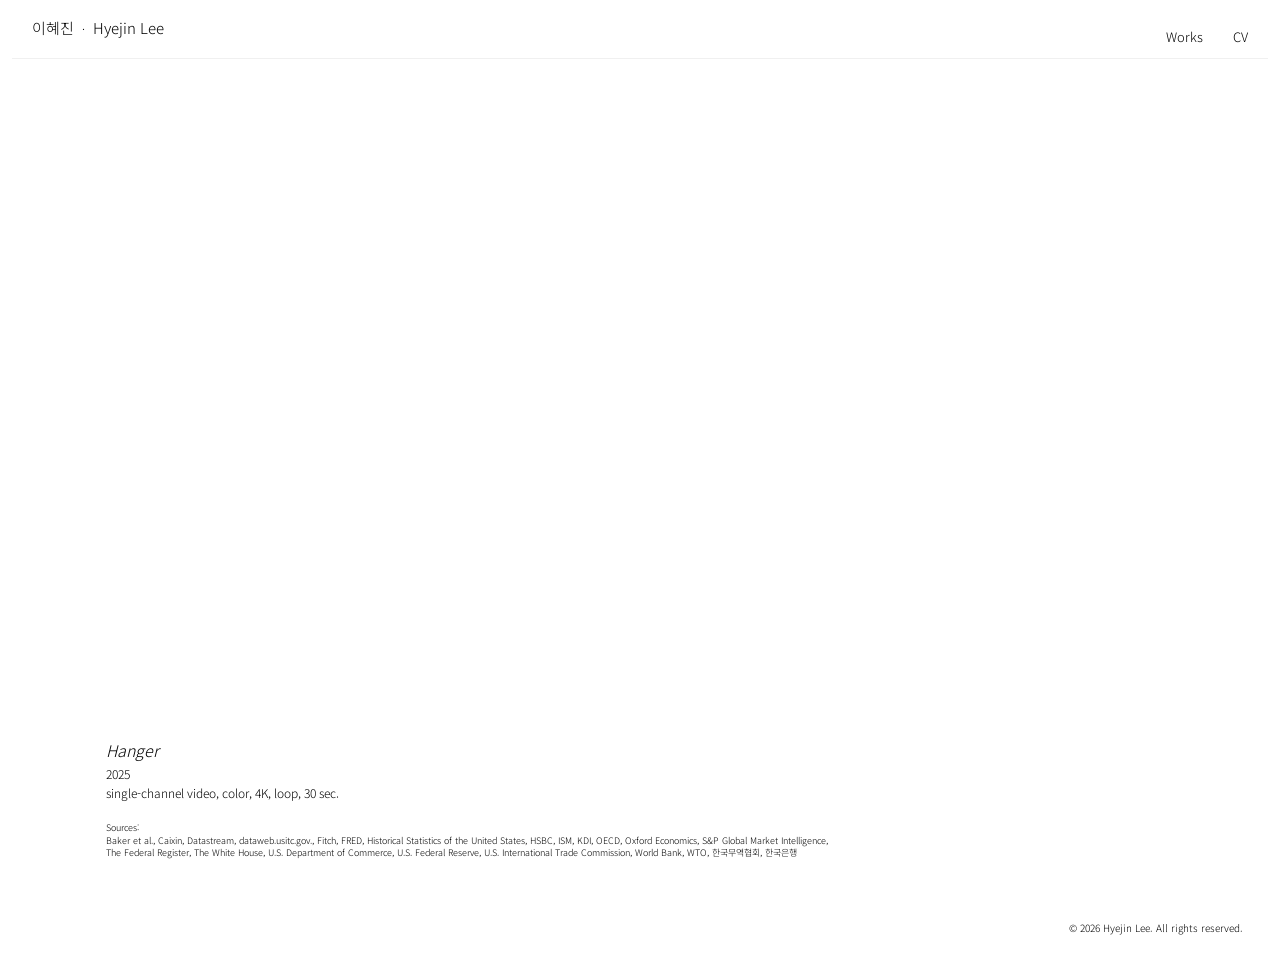
==== index.html @ c280f497 "hyejinlee website 20260824 files" ====
<!DOCTYPE html>
<html lang="ko">
<head>
<title>Hyejin Lee</title>
<meta charset="utf-8">
<meta name="viewport" content="width=device-width, initial-scale=1.0">
<meta name="description" content="서울에서 활동하는 시각예술가 이혜진(Hyejin Lee)의 작품 아카이브입니다.">
<link rel="stylesheet" href="styles.css">
</head>

<body>
<div class="page" id="top">
<div class="sidebar">
<h1><a href="index.html">이혜진&nbsp;&nbsp;<span class="logo-dot">·</span>&nbsp;&nbsp;Hyejin Lee</a></h1>
</div>
<nav>
<ul>
  <li><a href="works.html">Works</a></li>
  <li><a href="cv.html">CV</a></li>
</ul>
</nav>
<hr>
<main class="main">

<!-- Hanger -->
<div id="hanger" class="work-row">
  <div class="toggle-group">
    <div class="media-frame media-frame--hanger">
      <div class="frame-panel">
        <iframe src="https://www.youtube.com/embed/K-X99MMkOIk"
          frameborder="0" allowfullscreen loading="lazy"
          title="Hanger 작품 영상"></iframe>
      </div>
    </div>
  </div>
  <p class="work-caption">
    <span class="work-title">Hanger</span><br>
    2025<br>
    single-channel video, color, 4K, loop, 30 sec.
    <span class="source-note">Sources:<br>
    Baker et al., Caixin, Datastream, dataweb.usitc.gov., Fitch, FRED, Historical Statistics of the United
    States, HSBC, ISM, KDI, OECD, Oxford Economics, S&P Global Market Intelligence,<br> The Federal
    Register, The White House, U.S. Department of Commerce, U.S. Federal Reserve, U.S. International
    Trade Commission, World Bank, WTO, 한국무역협회, 한국은행</span>
  </p>
</div>

</main>

<footer class="site-footer">© <span id="copyright-year">2026</span> Hyejin Lee. All rights reserved.</footer>

</div>

<script>
  document.getElementById('copyright-year').textContent = new Date().getFullYear();
</script>

</body>
</html>
---- styles.css ----
@import url('https://fonts.googleapis.com/css2?family=Noto+Sans+KR:wght@300;500&display=swap');

* {
  box-sizing: border-box;
}

html {
  scroll-behavior: smooth;
}

body {
  margin: 0;
  font-family: 'Noto Sans KR', -apple-system, BlinkMacSystemFont, 'Helvetica Neue', Arial, sans-serif;
  font-weight: 300;
  font-size: 12px;
  line-height: 1.6;
}

.page {
  display: grid;
  grid-template-columns: auto 0px 1fr;
  grid-template-rows: auto 10px 1px 32px auto;
  margin: 0 auto;
  padding: 0 12px;
}

.sidebar {
  grid-column: 1;
  grid-row: 1;
  align-self: start;
}

.page > nav {
  grid-column: 3;
  grid-row: 1;
  align-self: end;
}

.page > hr {
  grid-column: 1 / -1;
  grid-row: 3;
  width: 100%;
  margin: 0;
}

.main {
  grid-column: 1 / -1;
  grid-row: 5;
  min-width: 0;
}

a {
  color: black;
  text-decoration: none;
}

.cv-list a {
  text-decoration: underline;
}

h1 {
  font-weight: 300;
  font-size: 15px;
  line-height: 1.4;
  text-align: left;
  margin-top: 17px;
  margin-bottom: 10px;
  margin-right: 10px;
  margin-left: 20px;
}

h1 .logo-dot {
  font-size: 12px;
}

h2 {
  font-weight: 300;
  font-size: 12px;
  margin-top: 4px;
  margin-bottom: 4px;
}

b, strong {
  font-weight: 300;
}

hr {
  border: none;
  height: 1px;
  background-color: #ccc;
  transform: scaleY(0.3);
  margin: 0 0 30px;
}

nav ul {
  list-style: none;
  display: flex;
  justify-content: flex-end;
  gap: 30px;
  margin: 0;
  padding: 0;
  margin-right: 20px;
  font-size: 13px;
}

/* ==========================================================
   작품 페이지 (hyejin-lee.html) 전용 스타일
   이전에는 각 태그에 style="..."로 직접 넣었던 값들을
   여기 클래스로 옮겨서, 값 하나만 바꿔도
   같은 클래스를 쓰는 모든 요소에 한 번에 적용되게 했습니다.
   ========================================================== */

/* 작품 하나의 이미지/영상 폭 (화면을 거의 채우는 크기, 원본 비율 유지)
   caption도 같은 값을 써서 이미지 시작/끝 위치와 텍스트 시작/끝 위치를 맞춘다 */
:root {
  --work-width: min(90vw, 1280px);
  /* Dot, Rides, Pinballs' sources: 데스크탑 기준 가로 길이(예전엔 세로 900px 기준으로 역산한 값).
     실제 높이는 aspect-ratio로 계산되며, 화면이 좁아지면 min(값, 90vw)로 폭도 같이 줄어든다.
     비율은 각각 2371:3246, 3408:3596, 2480:3307 (가로:세로).
     캡션도 같은 값을 써서 이미지 폭과 정확히 맞춘다 */
  --dot-width: 500px;
  --rides-width: 750px;
  --pinballs-sources-width: 630px;
}

/* 작품 한 세트(영상/이미지 + 캡션)를 세로로 배치하는 기본 행
   (미디어/이미지가 위, 캡션이 그 아래, 둘 다 가운데 정렬) */
.work-row {
  display: block;
}

/* 첫화면(index.html) Hanger 영상 위 여백을 조금 더 준다 */
#top #hanger {
  margin-top: 20px;
}

/* works.html 맨 위 작품(Dot)과 hr 사이 간격을 다른 페이지 첫 작품보다 조금 더 넓힌다 */
#dot {
  margin-top: 25px;
}

/* 위쪽 작품과 간격을 둬야 할 때 붙이는 보조 클래스 */
.work-row--spaced {
  margin-top: 230px;
}

/* 이미지만 들어가는 단순 블록 (Pinballs' sources, Rides 등) */
.work-block--image {
  margin-top: 230px;
}

/* 화살표 버튼 + 미디어를 감싸는 그룹
   내용물(화살표+프레임) 크기만큼만 폭을 갖게 해서 margin:auto로 가운데 정렬한다.
   화살표가 프레임 좌우에 같은 폭(20px + gap 8px)으로 붙어 있어서,
   이 그룹을 가운데 정렬하면 안의 프레임도 자동으로 가운데에 온다. */
.toggle-group {
  display: flex;
  align-items: center;
  gap: 8px;
  width: max-content;
  max-width: 100%;
  margin: 0 auto;
}

/* 좌/우 화살표 버튼 공통 스타일 */
.nav-arrow {
  flex: none;
  width: 20px;
  height: 20px;
  border: none;
  background: none;
  cursor: pointer;
  display: flex;
  align-items: center;
  justify-content: center;
  padding: 0;
}

/* 이미지/영상 패널을 순서대로 전환하는 고정 크기 프레임 */
.media-frame {
  position: relative;
  max-width: 100%;
}

.media-frame--hanger {
  width: var(--work-width);
  aspect-ratio: 16 / 9;
}

/* 첫화면(index.html)의 Hanger만 살짝 축소한다.
   works.html의 Hanger(같은 media-frame--hanger 클래스)는 영향받지 않는다 */
#top .media-frame--hanger {
  width: min(85vw, 1180px);
}

.media-frame--dot {
  width: min(var(--dot-width), 90vw);
  aspect-ratio: 2371 / 3246; /* Dot_1_5.png 원본 비율 유지, 화면 폭에 따라 높이도 함께 축소됨 */
  height: auto;
}


.media-frame .frame-panel {
  width: 100%;
  height: 100%;
}

.media-frame .frame-panel img {
  display: block;
  width: 100%;
  height: 100%;
  object-fit: cover;
}

.media-frame .frame-panel iframe {
  display: block;
  width: 100%;
  height: 100%;
  border: 0;
}

/* 캡션(작품명 + 설명) 공통 스타일
   위 이미지/영상과 같은 폭(--work-width)으로 맞추고 가운데 정렬해서,
   텍스트 시작/끝 위치가 이미지 시작/끝 위치와 정확히 같아지게 한다 */
.work-caption {
  width: var(--work-width);
  margin: 15px auto 0;
  padding-left: 10px;
  text-align: left;
}

/* Dot, Rides, Pinballs' sources: 위 이미지 폭(세로 900px 기준으로 역산한 값)에 맞춘다 */
#dot .work-caption {
  width: min(var(--dot-width), 90vw);
}

#rides .work-caption {
  width: min(var(--rides-width), 90vw);
}

#pinballs-sources .work-caption {
  width: min(var(--pinballs-sources-width), 90vw);
}

#diver .work-caption {
  width: calc(var(--work-width) / 2);
}

/* 첫화면 Hanger: 위에서 줄인 영상 폭에 캡션도 맞춘다 */
#top #hanger .work-caption {
  width: min(85vw, 1180px);
}

/* Pot: 첫 번째 사진(Pot_1_1.png)이 가운데 80% 폭으로 들어가 있어서
   프레임 좌우로 10%씩 여백이 생긴다. 캡션도 그 사진이 시작되는
   지점에서 시작하도록, 다른 캡션과 같은 10px 들여쓰기를 더해서 맞춘다 */
#pot .work-caption {
  padding-left: calc(var(--work-width) * 0.1 + 10px);
}

.work-title {
  font-size: 16px;
  font-style: italic;
}

/* 작품명+캡션과 출처 사이에 한 줄 정도 여백을 둔다 */
.source-note {
  display: block;
  margin-top: 20px;
  font-size: 9px;
  line-height: 1.4;
}

/* 이미지/영상 번호 설명(예: Pot의 #1~#4 안내), 캡션 안에서 오른쪽 정렬 */
.image-legend {
  display: block;
  margin-top: 20px;
  font-size: 9px;
  line-height: 1.4;
}

/* 출처 목록이 긴 캡션(예: Pinballs)에 쓰는 작은 글씨 목록 */
.source-list {
  display: block;
  margin-top: 20px;
  font-size: 9px;
  line-height: 1.4;
}

/* Pot, Rides: 폭 고정, 높이는 이미지 비율에 맞춰 자동으로 늘어나는 슬라이드 프레임 */
.frame-strip {
  max-width: 100%;
}

.frame-strip img {
  display: block;
  width: 100%;
  height: auto;
}

.frame-strip iframe {
  display: block;
  width: 100%;
  aspect-ratio: 16 / 9;
  border: 0;
}

/* Pot: 프레임 자체를 사진 실제 크기(--work-width의 80%)로 줄여서
   화살표가 이미지 바로 옆(Dot과 동일한 gap 8px)에 붙도록 한다.
   프레임 폭이 이미 사진 크기와 같으므로 내부 img/iframe은 100%로 채운다 */
.frame-strip--pot {
  width: calc(var(--work-width) * 0.8);
}

/* Rides: 프레임 높이를 900px로 고정하고 Rides_1 이미지 비율(3408x3596)에 맞춰
   가로 길이를 역산해서, Rides_3(가로로 긴 이미지)로 넘어가도 프레임 크기가 유지되도록 함 */
.frame-strip--rides {
  width: min(var(--rides-width), 90vw);
  aspect-ratio: 3408 / 3596; /* 원본 비율 유지, 화면 폭에 따라 높이도 함께 축소됨 */
  overflow: hidden;
}

.frame-strip--rides > div {
  height: 100%;
}

.frame-strip--rides img {
  width: 100%;
  height: 100%;
  object-fit: contain;
}

/* Rides 세 번째 이미지(Rides_3, 파노라마 형태)만 가로 1000px로 확대.
   aspect-ratio는 다른 패널(3408/3596)보다 낮춰서(5/3) 상하단 여백(letterbox)을
   줄이되, 이미지 자체 비율(3412:484)만큼 완전히 딱 맞추지는 않고 약간의 여백을 남긴다.
   :has()로 ridesPanel3가 display:block(현재 보여지는 패널)일 때만 프레임 크기를 덮어쓴다 */
.frame-strip--rides:has(#ridesPanel3[style*="block"]) {
  width: min(1000px, 90vw);
  aspect-ratio: 5 / 3;
}

.frame-strip--pinballs {
  width: var(--work-width);
}

/* works.html의 Hanger: 프레임 폭을 첫 번째 사진과 같은 --work-width로 고정하고,
   각 패널(사진/영상)은 자기 원본 비율대로 높이가 자동으로 정해지게 한다
   (Pot과 동일한 방식). index.html의 Hanger는 media-frame--hanger를 그대로 써서
   영향받지 않는다 */
.frame-strip--hanger {
  width: var(--work-width);
}

/* Pinballs 이미지를 유튜브 영상과 같은 16:9 비율로 상/하단 크롭 */
#pinballsPanel1 {
  aspect-ratio: 16 / 9;
  overflow: hidden;
}

#pinballsPanel1 img {
  height: 100%;
  object-fit: cover;
}

/* 단순 참고/플레이스홀더 이미지 (Pinballs' sources, Diver, Ocean)
   다른 작품들과 같은 폭(--work-width)으로 맞추고 가운데 정렬한다 */
.placeholder-image {
  display: block;
  margin: 0 auto;
  width: var(--work-width);
}

/* Pinballs' sources: 세로 길이를 900px로 제한 (원본 비율 유지, 위 --pinballs-sources-width 참고) */
#pinballs-sources .placeholder-image {
  width: min(var(--pinballs-sources-width), 90vw);
  aspect-ratio: 2480 / 3307; /* 원본 비율 유지, 화면 폭에 따라 높이도 함께 축소됨 */
  height: auto;
}

/* Diver: 가로 길이를 기존(--work-width)의 절반으로 축소 (원본 비율 유지, height는 auto) */
#diver .placeholder-image {
  width: calc(var(--work-width) / 2);
}

/* 이미지 로드 실패 시(파일명 오타, 파일 누락 등) 빈 자리로 남지 않고
   회색 박스로 표시해서 문제가 있다는 걸 바로 알아볼 수 있게 한다.
   (onerror로 이 클래스를 추가하면 적용됨, hyejin-lee.html의 script 참고) */
.img-load-error {
  background-color: #eee;
  min-height: 120px;
}

/* 저작권 문구: 본문보다 작고 옅게, 페이지 맨 아래 오른쪽 정렬
   grid-column을 지정해서 사이드바 칸이 아니라 페이지 전체 폭을 차지하게 하고,
   grid-row을 .main(5번 행) 다음인 6번째 행으로 명시해서 자동 배치로 인해
   위쪽의 빈 10px 행(2번 행)에 배치되는 것을 방지한다 */
.site-footer {
  grid-column: 1 / -1;
  grid-row: 6;
  text-align: right;
  font-size: 10px;
  color: black;
  margin: 60px 25px 20px 0;
}

/* CV 페이지: 본문 텍스트가 사이드바 로고 "Hyejin"의 'j' 시작 위치에서 시작하도록 들여쓰기
   (h1 margin-left 15px + "Hye" 텍스트 폭 29px = 44px)
   맨 아래는 100px 여백을 둔다 */
.cv-content {
  margin-top: 20px;
  margin-left: 80px;
  margin-bottom: 100px;
}

/* 이름/거주지/이메일 등 소개 줄 (국문/영문 공통)
   .cv-list li의 줄 간격(line-height 19.2px + margin-bottom 4px = 23.2px)과
   똑같이 맞추기 위해 line-height를 23.2px로 지정한다 */
.cv-intro {
  margin: 0 0 10px;
  line-height: 23.2px;
}

/* 학력/전시/선정 등 항목 리스트 (스크린리더가 항목을 하나씩 읽도록 ul로 구성) */
.cv-list {
  list-style: none;
  margin: 0;
  padding: 0;
}

.cv-list li {
  margin-bottom: 4px;
}

.cv-year {
  margin-right: 4px;
}

/* 영문 섹션과 국문 섹션 사이 여백 */
.cv-section--en {
  margin-top: 100px;
}

/* Ocean 아래 여백 */
#ocean {
  margin-bottom: 200px;
}
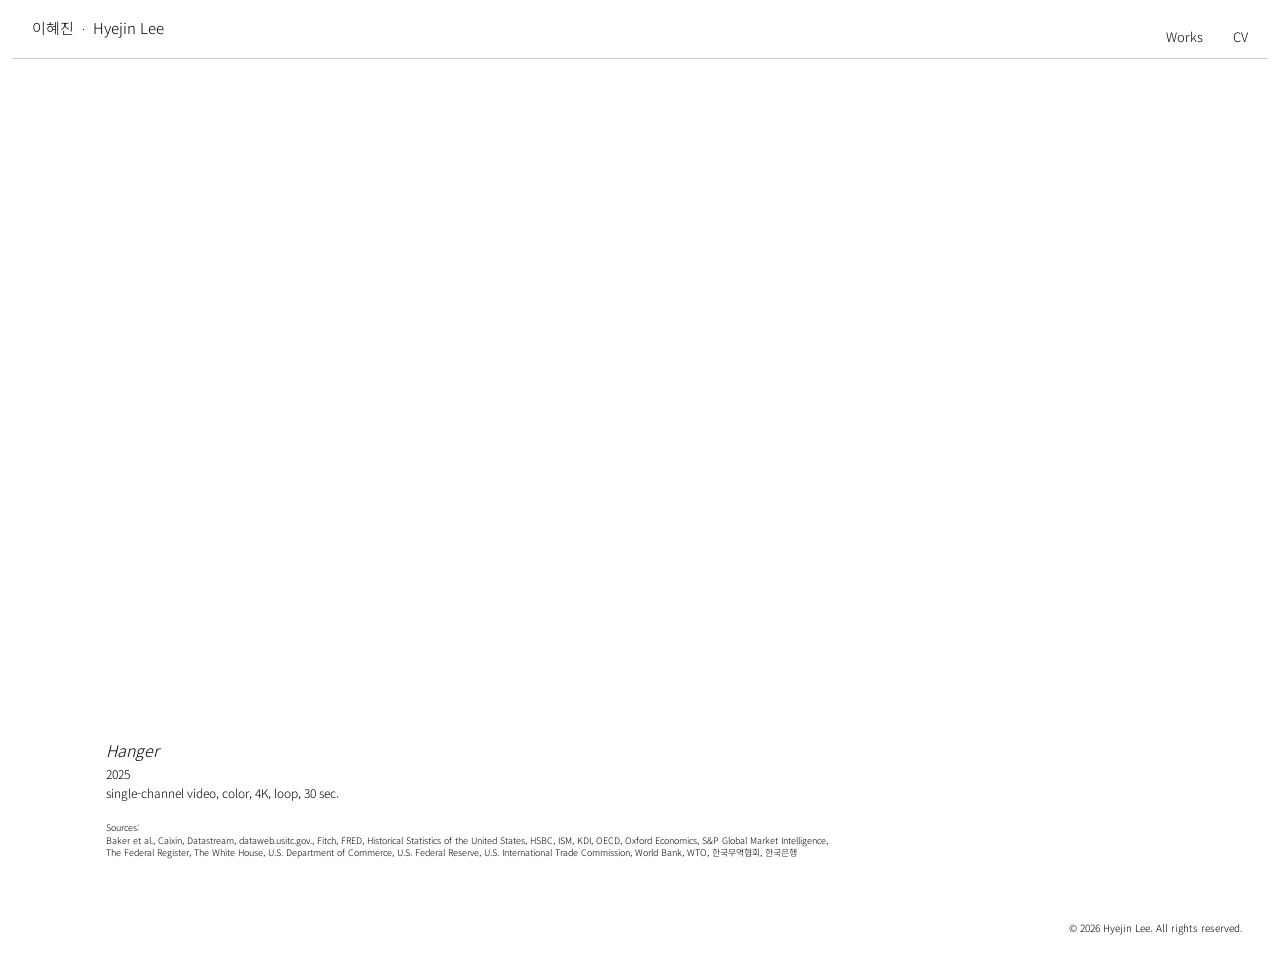
==== commit a12f8d66: "Update index.html" ====
--- a/index.html
+++ b/index.html
@@ -1,6 +1,15 @@
 <!DOCTYPE html>
 <html lang="ko">
 <head>
+  <!-- Google tag (gtag.js) -->
+<script async src="https://www.googletagmanager.com/gtag/js?id=G-56X1NQC2B9"></script>
+<script>
+  window.dataLayer = window.dataLayer || [];
+  function gtag(){dataLayer.push(arguments);}
+  gtag('js', new Date());
+
+  gtag('config', 'G-56X1NQC2B9');
+</script>
 <title>Hyejin Lee</title>
 <meta charset="utf-8">
 <meta name="viewport" content="width=device-width, initial-scale=1.0">
--- a/styles.css
+++ b/styles.css
@@ -86,9 +86,8 @@
 
 hr {
   border: none;
-  height: 1px;
+  height: 0.5px;
   background-color: #ccc;
-  transform: scaleY(0.3);
   margin: 0 0 30px;
 }
 
